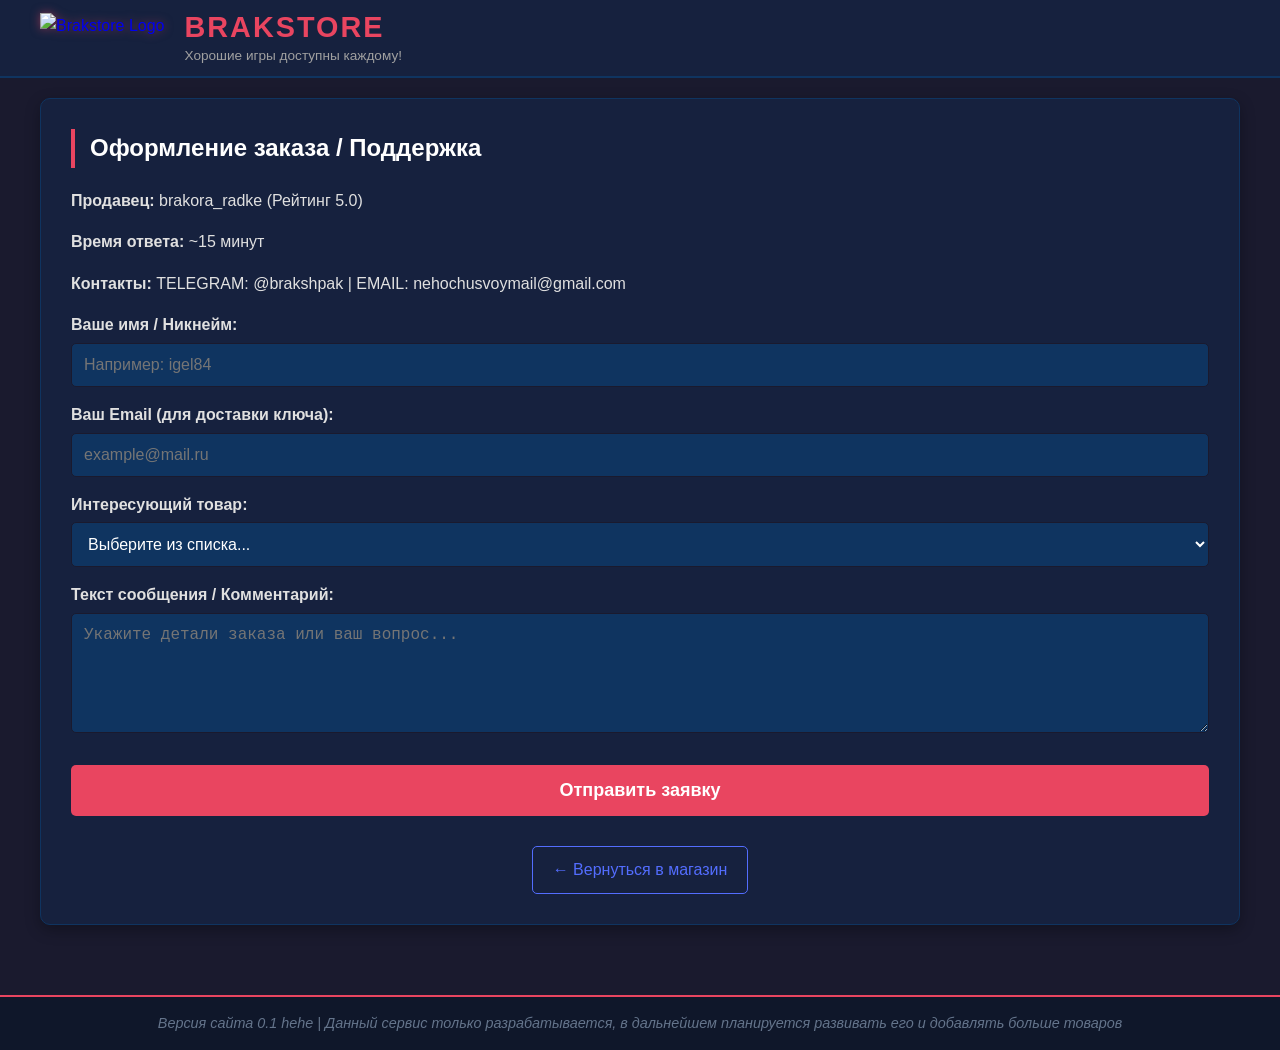
==== contact.html @ fb12147b "Add files via upload" ====
<!DOCTYPE html>
<html lang="ru">
<head>
    <meta charset="UTF-8">
    <meta name="viewport" content="width=device-width, initial-scale=1.0">
    <title>Контакты и оформление - Brakstore</title>
    <link rel="stylesheet" href="style.css">
</head>
<body>

    <header>
        <div class="header-content">
            <div class="site-logo">
                <a href="index.html" style="text-decoration: none; display: block;">
                    <img src="img/logo.png" alt="Brakstore Logo" style="cursor: pointer;">
                </a>
            </div>
            
            <div class="site-title-block">
                <h1>Brakstore</h1>
                <p class="subtitle">Хорошие игры доступны каждому!</p>
            </div>
        </div>
    </header>

    <div class="container">
        <div class="contact-card">
            <h2>Оформление заказа / Поддержка</h2>
            <div class="info-block">
            <p><strong>Продавец:</strong> brakora_radke (Рейтинг 5.0)</p>
            <p><strong>Время ответа:</strong> ~15 минут</p>
            <p><strong>Контакты:</strong> TELEGRAM: @brakshpak | EMAIL: nehochusvoymail@gmail.com</p>
        </div>

            <form action="#" method="POST">
                <div>
                    <label for="name">Ваше имя / Никнейм:</label>
                    <input type="text" id="name" name="name" placeholder="Например: igel84" required>
                </div>

                <div>
                    <label for="email">Ваш Email (для доставки ключа):</label>
                    <input type="email" id="email" name="email" placeholder="example@mail.ru" required>
                </div>

                <div>
                    <label for="product">Интересующий товар:</label>
                    <select id="product" name="product">
                        <option value="">Выберите из списка...</option>
                        <option value="cs2">Прайм-статус CS2</option>
                        <option value="discord">Discord Nitro Classic</option>
                        <option value="gamepass">Xbox Game Pass Ultimate</option>
                        <option value="ea">EA Play (Год)</option>
                        <option value="other">Другой вопрос</option>
                    </select>
                </div>

                <div>
                    <label for="message">Текст сообщения / Комментарий:</label>
                    <textarea id="message" name="message" placeholder="Укажите детали заказа или ваш вопрос..." required></textarea>
                </div>

                <button type="submit" class="submit-btn">Отправить заявку</button>
            </form>

            <div style="text-align: center;">
                <a href="index.html" class="back-link">← Вернуться в магазин</a>
            </div>
        </div>
    </div>

    <div class="bottom-info-bar">
        <p>Версия сайта 0.1 hehe | Данный сервис только разрабатывается, в дальнейшем планируется развивать его и добавлять больше товаров</p>
    </div>

</body>
</html>
---- style.css ----
body {
    font-family: 'Segoe UI', Tahoma, Geneva, Verdana, sans-serif;
    background-color: #1a1a2e;
    color: #e0e0e0;
    margin: 0;
    padding: 0;
    line-height: 1.6;
}

/* --- Шапка сайта --- */
header {
    background-color: #16213e;
    padding: 10px 0;
    border-bottom: 2px solid #0f3460;
}

.header-content {
    max-width: 1200px;
    margin: 0 auto;
    padding: 0 20px;
    display: flex;
    align-items: center;
    gap: 20px;
}

.site-logo a {
    display: block;
    text-decoration: none;
}

.site-logo img {
    height: 50px;
    width: auto;
    display: block;
    filter: drop-shadow(0 0 5px rgba(233, 69, 96, 0.5));
    transition: transform 0.3s ease;
}

.site-logo img:hover {
    transform: scale(1.05);
    filter: drop-shadow(0 0 8px rgba(233, 69, 96, 0.8));
}

.site-title-block {
    text-align: left;
    flex-grow: 1;
}

h1 { 
    margin: 0; 
    color: #e94560; 
    text-transform: uppercase; 
    letter-spacing: 2px; 
    font-size: 1.8em;
    line-height: 1.2;
}

p.subtitle { 
    margin: 0;
    color: #a0a0a0; 
    font-size: 0.85em; 
}

/* --- Контейнер --- */
.container {
    max-width: 1200px;
    margin: 0 auto;
    padding: 20px;
}

/* --- Сетка товаров --- */
.products-grid {
    display: grid;
    grid-template-columns: repeat(auto-fill, minmax(280px, 1fr));
    gap: 20px;
    margin-top: 30px;
}

.product-card {
    background-color: #16213e;
    border-radius: 10px;
    overflow: hidden;
    transition: transform 0.2s, box-shadow 0.2s;
    border: 1px solid #0f3460;
    display: flex;
    flex-direction: column;
}

.product-card:hover {
    transform: translateY(-5px);
    box-shadow: 0 5px 15px rgba(233, 69, 96, 0.2);
    border-color: #e94560;
}

.product-image {
    height: 160px;
    background-color: #0f3460;
    position: relative;
    overflow: hidden;
    display: flex;
    align-items: center;
    justify-content: center;
}

.product-image img {
    width: 100%;
    height: 100%;
    object-fit: cover;
    display: block;
    transition: transform 0.3s ease;
}

.product-card:hover .product-image img {
    transform: scale(1.1);
}

.product-info {
    padding: 15px;
    flex-grow: 1;
    display: flex;
    flex-direction: column;
}

.product-title {
    font-size: 1.1em;
    font-weight: bold;
    margin-bottom: 10px;
    color: #fff;
}

.product-desc {
    font-size: 0.85em;
    color: #a0a0a0;
    margin-bottom: 15px;
    flex-grow: 1;
}

.price-row {
    display: flex;
    justify-content: space-between;
    align-items: center;
    margin-top: auto;
}

.price {
    font-size: 1.2em;
    font-weight: bold;
    color: #4cd137;
}

.buy-btn {
    background-color: #e94560;
    color: white;
    border: none;
    padding: 8px 15px;
    border-radius: 5px;
    cursor: pointer;
    text-decoration: none;
    font-weight: bold;
    transition: background 0.2s;
}

.buy-btn:hover {
    background-color: #c0394d;
}

/* --- Навигация вниз --- */
.footer-nav {
    text-align: center;
    margin-top: 40px;
    padding: 20px;
    border-top: 1px solid #0f3460;
}

.contact-link {
    color: #536dfe;
    font-size: 1.1em;
    text-decoration: none;
    border: 1px solid #536dfe;
    padding: 10px 20px;
    border-radius: 5px;
    transition: all 0.3s;
}

.contact-link:hover {
    background-color: #536dfe;
    color: white;
}

/* --- Страница контактов --- */
.contact-container {
    max-width: 800px;
    margin: 40px auto;
    padding: 20px;
}

.contact-card {
    background-color: #16213e;
    padding: 30px;
    border-radius: 10px;
    border: 1px solid #0f3460;
    box-shadow: 0 5px 15px rgba(0,0,0,0.3);
}

.contact-card h2 {
    color: #fff;
    border-left: 4px solid #e94560;
    padding-left: 15px;
    margin-top: 0;
}

.info-text {
    color: #a0a0a0;
    margin-bottom: 25px;
}

form {
    display: flex;
    flex-direction: column;
    gap: 15px;
}

label {
    font-weight: bold;
    color: #e0e0e0;
    margin-bottom: 5px;
    display: block;
}

input, textarea, select {
    width: 100%;
    padding: 12px;
    background-color: #0f3460;
    border: 1px solid #1a1a2e;
    border-radius: 5px;
    color: #fff;
    font-size: 16px;
    box-sizing: border-box;
    transition: border-color 0.3s;
}

input:focus, textarea:focus, select:focus {
    outline: none;
    border-color: #e94560;
    background-color: #16213e;
}

textarea {
    resize: vertical;
    min-height: 120px;
}

.submit-btn {
    background-color: #e94560;
    color: white;
    border: none;
    padding: 15px;
    border-radius: 5px;
    font-size: 18px;
    font-weight: bold;
    cursor: pointer;
    transition: background 0.2s, transform 0.2s;
    margin-top: 10px;
}

.submit-btn:hover {
    background-color: #c0394d;
    transform: translateY(-2px);
}

.back-link {
    display: inline-block;
    margin-top: 30px;
    color: #536dfe;
    text-decoration: none;
    border: 1px solid #536dfe;
    padding: 10px 20px;
    border-radius: 5px;
    transition: all 0.3s;
}

.back-link:hover {
    background-color: #536dfe;
    color: white;
}

/* --- Нижний бар (Футер) --- */
.bottom-info-bar {
    margin-top: 50px;
    padding: 15px 0;
    background-color: #0f172a;
    border-top: 2px solid #e94560;
    text-align: center;
    color: #64748b;
    font-size: 0.9em;
    width: 100%;
    box-sizing: border-box;
}

.bottom-info-bar p {
    margin: 0;
    font-style: italic;
}
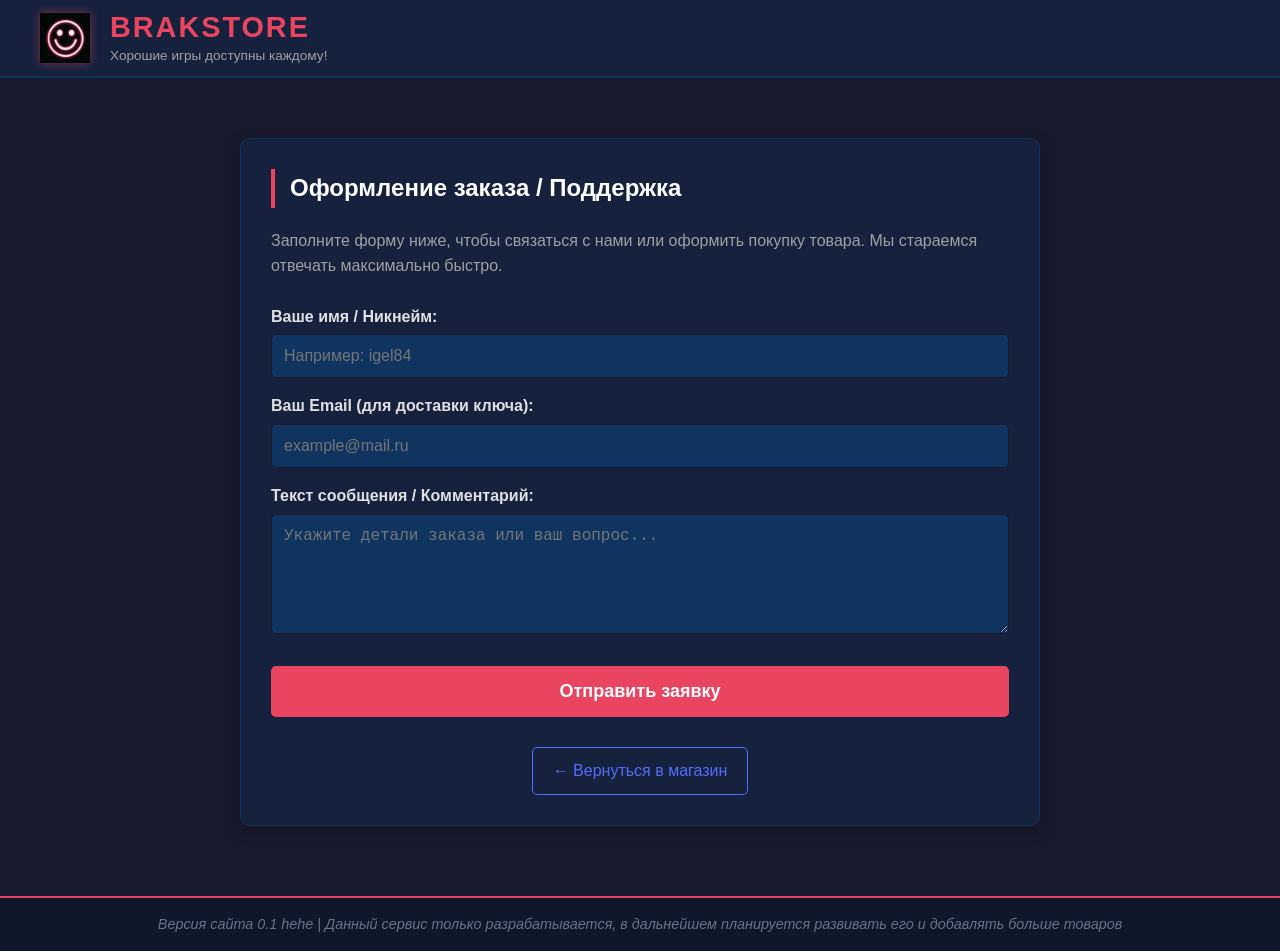
==== commit fab5d1b8: "Add files via upload" ====
--- a/contact.html
+++ b/contact.html
@@ -11,8 +11,8 @@
     <header>
         <div class="header-content">
             <div class="site-logo">
-                <a href="index.html" style="text-decoration: none; display: block;">
-                    <img src="img/logo.png" alt="Brakstore Logo" style="cursor: pointer;">
+                <a href="index.html">
+                    <img src="img/logo.png" alt="Brakstore Logo">
                 </a>
             </div>
             
@@ -23,41 +23,30 @@
         </div>
     </header>
 
-    <div class="container">
+    <div class="contact-container">
         <div class="contact-card">
             <h2>Оформление заказа / Поддержка</h2>
-            <div class="info-block">
-            <p><strong>Продавец:</strong> brakora_radke (Рейтинг 5.0)</p>
-            <p><strong>Время ответа:</strong> ~15 минут</p>
-            <p><strong>Контакты:</strong> TELEGRAM: @brakshpak | EMAIL: nehochusvoymail@gmail.com</p>
-        </div>
+            <p class="info-text">
+                Заполните форму ниже, чтобы связаться с нами или оформить покупку товара. 
+                Мы стараемся отвечать максимально быстро.
+            </p>
 
-            <form action="#" method="POST">
+            <div id="formResult"></div>
+
+            <form id="contactForm">
                 <div>
                     <label for="name">Ваше имя / Никнейм:</label>
-                    <input type="text" id="name" name="name" placeholder="Например: igel84" required>
+                    <input type="text" id="name" name="name" placeholder="Например: igel84">
                 </div>
 
                 <div>
                     <label for="email">Ваш Email (для доставки ключа):</label>
-                    <input type="email" id="email" name="email" placeholder="example@mail.ru" required>
-                </div>
-
-                <div>
-                    <label for="product">Интересующий товар:</label>
-                    <select id="product" name="product">
-                        <option value="">Выберите из списка...</option>
-                        <option value="cs2">Прайм-статус CS2</option>
-                        <option value="discord">Discord Nitro Classic</option>
-                        <option value="gamepass">Xbox Game Pass Ultimate</option>
-                        <option value="ea">EA Play (Год)</option>
-                        <option value="other">Другой вопрос</option>
-                    </select>
+                    <input type="text" id="email" name="email" placeholder="example@mail.ru">
                 </div>
 
                 <div>
                     <label for="message">Текст сообщения / Комментарий:</label>
-                    <textarea id="message" name="message" placeholder="Укажите детали заказа или ваш вопрос..." required></textarea>
+                    <textarea id="message" name="message" placeholder="Укажите детали заказа или ваш вопрос..."></textarea>
                 </div>
 
                 <button type="submit" class="submit-btn">Отправить заявку</button>
@@ -72,6 +61,7 @@
     <div class="bottom-info-bar">
         <p>Версия сайта 0.1 hehe | Данный сервис только разрабатывается, в дальнейшем планируется развивать его и добавлять больше товаров</p>
     </div>
-
+    
+    <script src="script.js"></script>
 </body>
 </html>
--- a/style.css
+++ b/style.css
@@ -300,4 +300,14 @@
 .bottom-info-bar p {
     margin: 0;
     font-style: italic;
+}
+
+.form-message {
+    margin-bottom: 20px;
+    padding: 15px;
+    border-radius: 5px;
+    font-size: 0.95em;
+}
+.form-message p {
+    margin: 5px 0;
 }
